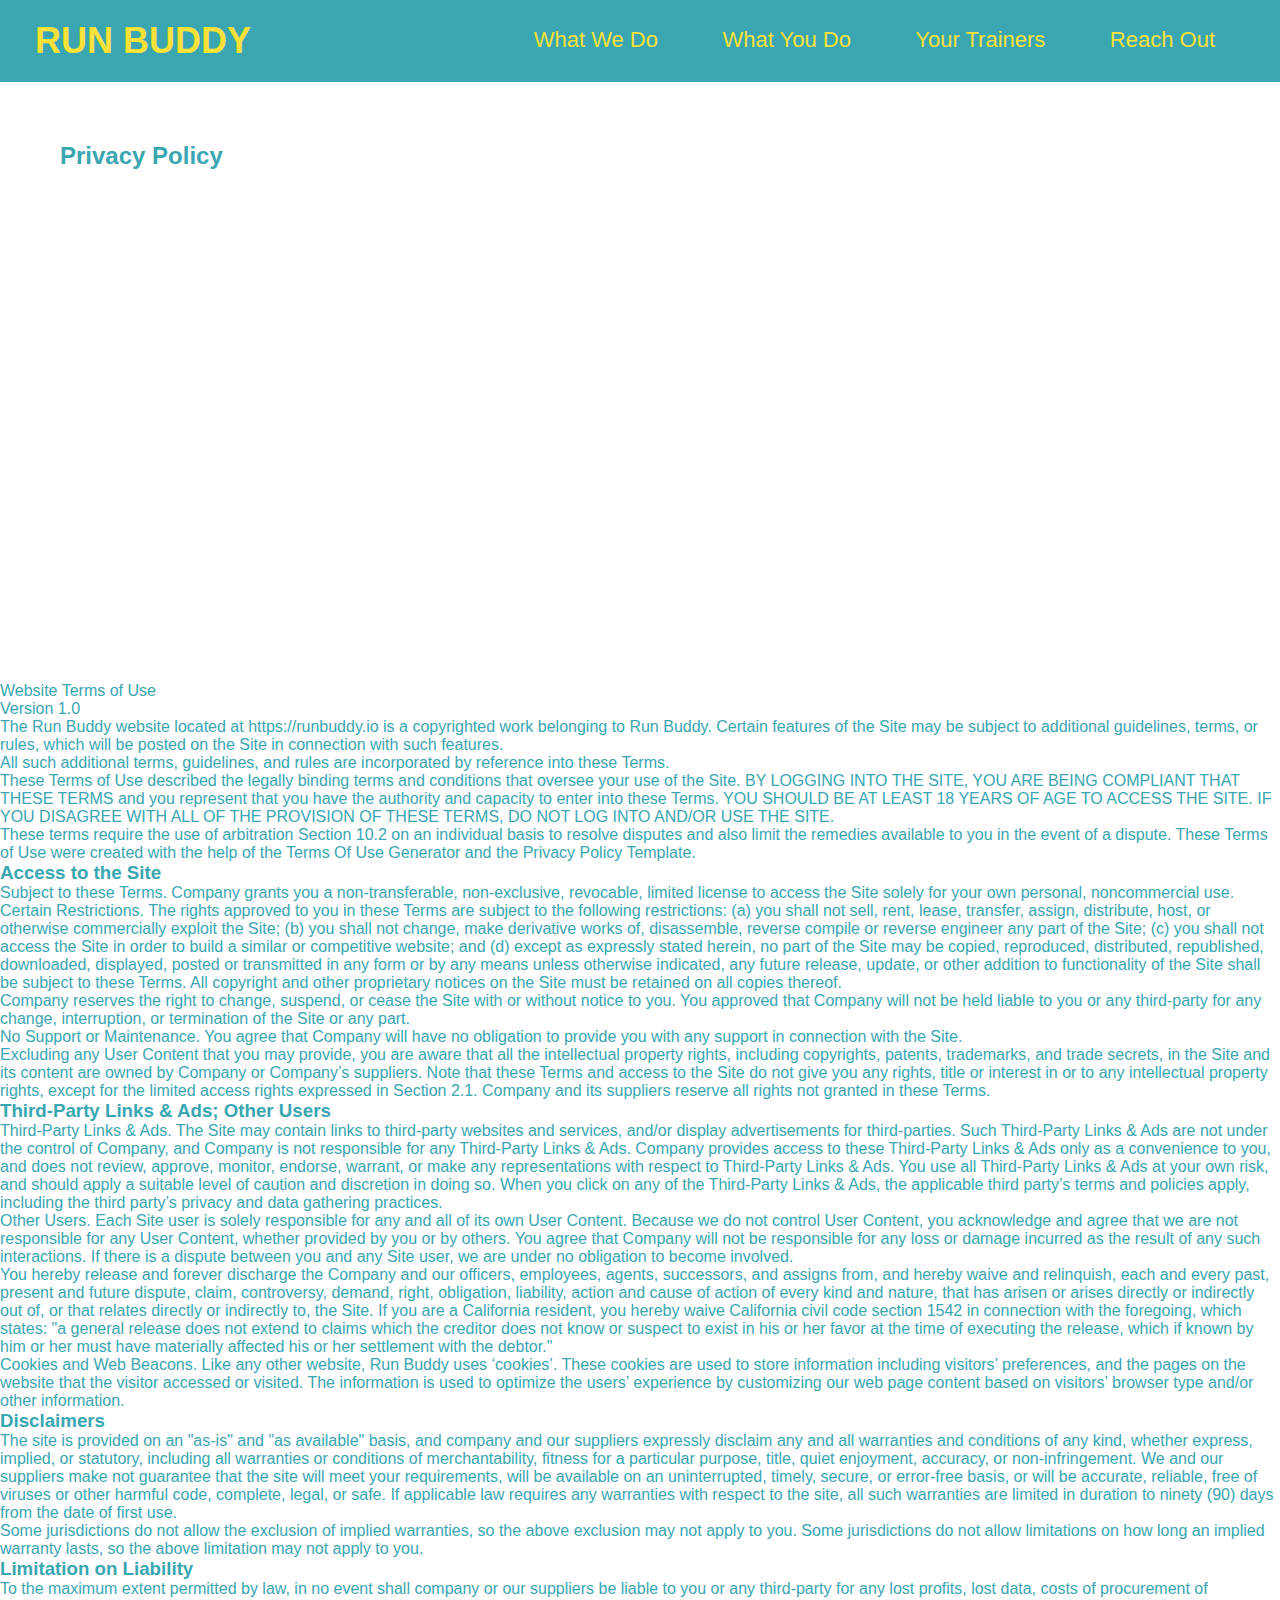
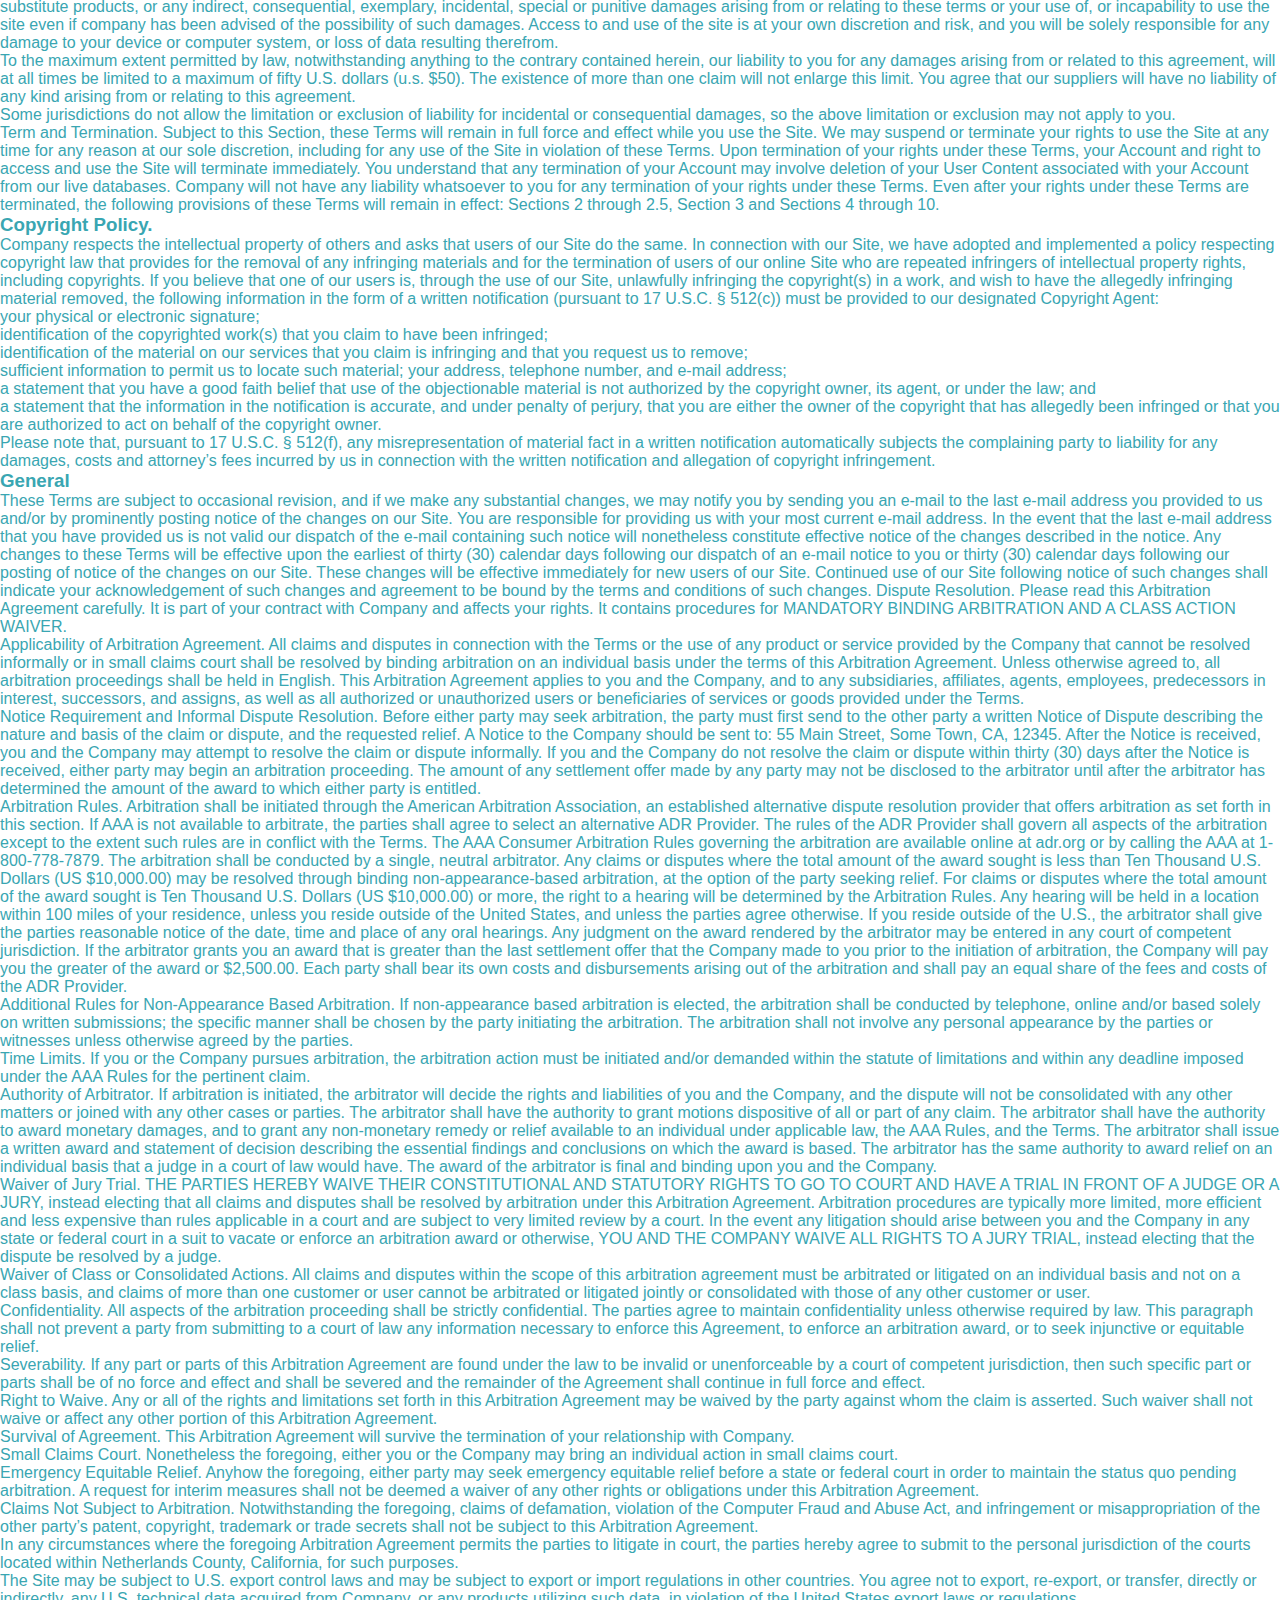
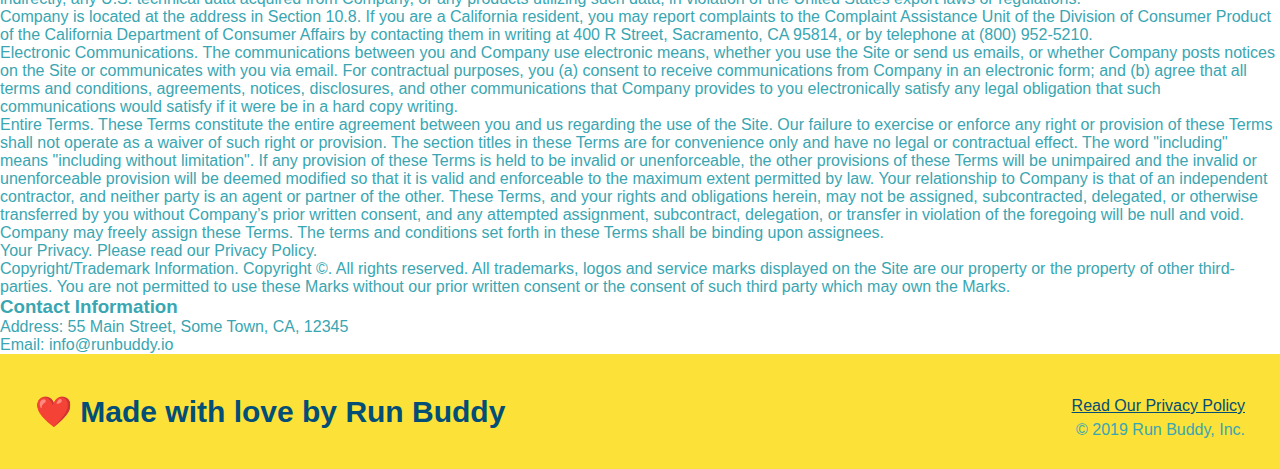
==== privacy-policy.html @ d9d38e4d "<privacy>" ====
<!DOCTYPE html>
<html lang="en">
  <head>
    <meta charset="UTF-8"/>
    <title>Privacy Policy - Run Buddy</title>
    <link rel="stylesheet" href="./assets/css/style.css"/>
    <link rel="stylesheet" href="./assets/css/secondary-styles.css"/>
  </head>
  <body>
    <header>
        <h1>
            <a href="/">RUN BUDDY</a>
        </h1>
        <nav>
            <ul>
                <li>
                    <a href="./index.html#what-we-do">What We Do</a>
                </li>
                <li>
                    <a href="./index.html#what-you-do">What You Do</a>
                </li>
                <li>
                    <a href="./index.html#your-trainers">Your Trainers</a>
                </li>
                <li>
                    <a href="./index.html#reach-out">Reach Out</a>
                </li>
            </ul>
        </nav>
    </header>
  
<section class="hero">
    <h2 class="page-title">
      Privacy Policy
    </h2>
</section>

    <article class="secondary-content">

    <p>
        Website Terms of Use
      </p>

      <p>
        Version 1.0
      </p>

      <p>
        The Run Buddy website located at https://runbuddy.io is a copyrighted work belonging to Run Buddy. Certain
        features of the Site may be subject to additional guidelines, terms, or rules, which will be posted on the Site
        in connection with such features.
      </p>

      <p>
        All such additional terms, guidelines, and rules are incorporated by reference into these Terms.
      </p>

      <p>
        These Terms of Use described the legally binding terms and conditions that oversee your use of the Site. BY
        LOGGING INTO THE SITE, YOU ARE BEING COMPLIANT THAT THESE TERMS and you represent that you have the authority
        and capacity to enter into these Terms. YOU SHOULD BE AT LEAST 18 YEARS OF AGE TO ACCESS THE SITE. IF YOU
        DISAGREE WITH ALL OF THE PROVISION OF THESE TERMS, DO NOT LOG INTO AND/OR USE THE SITE.
      </p>

      <p>
        These terms require the use of arbitration Section 10.2 on an individual basis to resolve disputes and also
        limit the remedies available to you in the event of a dispute. These Terms of Use were created with the help of
        the Terms Of Use Generator and the Privacy Policy Template.
      </p>

      <h3>
        Access to the Site
      </h3>

      <p>
        Subject to these Terms. Company grants you a non-transferable, non-exclusive, revocable, limited license to
        access the Site solely for your own personal, noncommercial use.
      </p>

      <p>
        Certain Restrictions. The rights approved to you in these Terms are subject to the following restrictions: (a)
        you shall not sell, rent, lease, transfer, assign, distribute, host, or otherwise commercially exploit the Site;
        (b) you shall not change, make derivative works of, disassemble, reverse compile or reverse engineer any part of
        the Site; (c) you shall not access the Site in order to build a similar or competitive website; and (d) except
        as expressly stated herein, no part of the Site may be copied, reproduced, distributed, republished, downloaded,
        displayed, posted or transmitted in any form or by any means unless otherwise indicated, any future release,
        update, or other addition to functionality of the Site shall be subject to these Terms. All copyright and other
        proprietary notices on the Site must be retained on all copies thereof.
      </p>

      <p>
        Company reserves the right to change, suspend, or cease the Site with or without notice to you. You approved
        that Company will not be held liable to you or any third-party for any change, interruption, or termination of
        the Site or any part.
      </p>

      <p>
        No Support or Maintenance. You agree that Company will have no obligation to provide you with any support in
        connection with the Site.
      </p>

      <p>
        Excluding any User Content that you may provide, you are aware that all the intellectual property rights,
        including copyrights, patents, trademarks, and trade secrets, in the Site and its content are owned by Company
        or Company’s suppliers. Note that these Terms and access to the Site do not give you any rights, title or
        interest in or to any intellectual property rights, except for the limited access rights expressed in Section
        2.1. Company and its suppliers reserve all rights not granted in these Terms.
      </p>

      <h3>
        Third-Party Links & Ads; Other Users
      </h3>

      <p>
        Third-Party Links & Ads. The Site may contain links to third-party websites and services, and/or display
        advertisements for third-parties. Such Third-Party Links & Ads are not under the control of Company, and Company
        is not responsible for any Third-Party Links & Ads. Company provides access to these Third-Party Links & Ads
        only as a convenience to you, and does not review, approve, monitor, endorse, warrant, or make any
        representations with respect to Third-Party Links & Ads. You use all Third-Party Links & Ads at your own risk,
        and should apply a suitable level of caution and discretion in doing so. When you click on any of the
        Third-Party Links & Ads, the applicable third party’s terms and policies apply, including the third party’s
        privacy and data gathering practices.
      </p>

      <p>
        Other Users. Each Site user is solely responsible for any and all of its own User Content. Because we do not
        control User Content, you acknowledge and agree that we are not responsible for any User Content, whether
        provided by you or by others. You agree that Company will not be responsible for any loss or damage incurred as
        the result of any such interactions. If there is a dispute between you and any Site user, we are under no
        obligation to become involved.
      </p>

      <p>
        You hereby release and forever discharge the Company and our officers, employees, agents, successors, and
        assigns from, and hereby waive and relinquish, each and every past, present and future dispute, claim,
        controversy, demand, right, obligation, liability, action and cause of action of every kind and nature, that has
        arisen or arises directly or indirectly out of, or that relates directly or indirectly to, the Site. If you are
        a California resident, you hereby waive California civil code section 1542 in connection with the foregoing,
        which states: "a general release does not extend to claims which the creditor does not know or suspect to exist
        in his or her favor at the time of executing the release, which if known by him or her must have materially
        affected his or her settlement with the debtor."
      </p>

      <p>
        Cookies and Web Beacons. Like any other website, Run Buddy uses ‘cookies’. These cookies are used to store
        information including visitors’ preferences, and the pages on the website that the visitor accessed or visited.
        The information is used to optimize the users’ experience by customizing our web page content based on visitors’
        browser type and/or other information.
      </p>

      <h3>
        Disclaimers
      </h3>

      <p>
        The site is provided on an "as-is" and "as available" basis, and company and our suppliers expressly disclaim
        any and all warranties and conditions of any kind, whether express, implied, or statutory, including all
        warranties or conditions of merchantability, fitness for a particular purpose, title, quiet enjoyment, accuracy,
        or non-infringement. We and our suppliers make not guarantee that the site will meet your requirements, will be
        available on an uninterrupted, timely, secure, or error-free basis, or will be accurate, reliable, free of
        viruses or other harmful code, complete, legal, or safe. If applicable law requires any warranties with respect
        to the site, all such warranties are limited in duration to ninety (90) days from the date of first use.
      </p>

      <p>
        Some jurisdictions do not allow the exclusion of implied warranties, so the above exclusion may not apply to
        you. Some jurisdictions do not allow limitations on how long an implied warranty lasts, so the above limitation
        may not apply to you.
      </p>

      <h3>
        Limitation on Liability
      </h3>

      <p>
        To the maximum extent permitted by law, in no event shall company or our suppliers be liable to you or any
        third-party for any lost profits, lost data, costs of procurement of substitute products, or any indirect,
        consequential, exemplary, incidental, special or punitive damages arising from or relating to these terms or
        your use of, or incapability to use the site even if company has been advised of the possibility of such
        damages. Access to and use of the site is at your own discretion and risk, and you will be solely responsible
        for any damage to your device or computer system, or loss of data resulting therefrom.
      </p>

      <p>
        To the maximum extent permitted by law, notwithstanding anything to the contrary contained herein, our liability
        to you for any damages arising from or related to this agreement, will at all times be limited to a maximum of
        fifty U.S. dollars (u.s. $50). The existence of more than one claim will not enlarge this limit. You agree that
        our suppliers will have no liability of any kind arising from or relating to this agreement.
      </p>

      <p>
        Some jurisdictions do not allow the limitation or exclusion of liability for incidental or consequential
        damages, so the above limitation or exclusion may not apply to you.
      </p>

      <p>
        Term and Termination. Subject to this Section, these Terms will remain in full force and effect while you use
        the Site. We may suspend or terminate your rights to use the Site at any time for any reason at our sole
        discretion, including for any use of the Site in violation of these Terms. Upon termination of your rights under
        these Terms, your Account and right to access and use the Site will terminate immediately. You understand that
        any termination of your Account may involve deletion of your User Content associated with your Account from our
        live databases. Company will not have any liability whatsoever to you for any termination of your rights under
        these Terms. Even after your rights under these Terms are terminated, the following provisions of these Terms
        will remain in effect: Sections 2 through 2.5, Section 3 and Sections 4 through 10.
      </p>

      <h3>
        Copyright Policy.
      </h3>

      <p>
        Company respects the intellectual property of others and asks that users of our Site do the same. In connection
        with our Site, we have adopted and implemented a policy respecting copyright law that provides for the removal
        of any infringing materials and for the termination of users of our online Site who are repeated infringers of
        intellectual property rights, including copyrights. If you believe that one of our users is, through the use of
        our Site, unlawfully infringing the copyright(s) in a work, and wish to have the allegedly infringing material
        removed, the following information in the form of a written notification (pursuant to 17 U.S.C. § 512(c)) must
        be provided to our designated Copyright Agent:
      </p>

      <ul>
        <li>
          your physical or electronic signature;
        </li>
        <li>
          identification of the copyrighted work(s) that you claim to have been infringed;
        </li>
        <li>
          identification of the material on our services that you claim is infringing and that you request us to remove;
        </li>
        <li>
          sufficient information to permit us to locate such material; your address, telephone number, and e-mail
          address;
        </li>
        <li>
          a statement that you have a good faith belief that use of the objectionable material is not authorized by the
          copyright owner, its agent, or under the law; and
        </li>
        <li>
          a statement that the information in the notification is accurate, and under penalty of perjury, that you are
          either the owner of the copyright that has allegedly been infringed or that you are authorized to act on
          behalf of the copyright owner.
        </li>
      </ul>

      <p>
        Please note that, pursuant to 17 U.S.C. § 512(f), any misrepresentation of material fact in a written
        notification automatically subjects the complaining party to liability for any damages, costs and attorney’s
        fees incurred by us in connection with the written notification and allegation of copyright infringement.
      </p>

      <h3>
        General
      </h3>

      <p>
        These Terms are subject to occasional revision, and if we make any substantial changes, we may notify you by
        sending you an e-mail to the last e-mail address you provided to us and/or by prominently posting notice of the
        changes on our Site. You are responsible for providing us with your most current e-mail address. In the event
        that the last e-mail address that you have provided us is not valid our dispatch of the e-mail containing such
        notice will nonetheless constitute effective notice of the changes described in the notice. Any changes to these
        Terms will be effective upon the earliest of thirty (30) calendar days following our dispatch of an e-mail
        notice to you or thirty (30) calendar days following our posting of notice of the changes on our Site. These
        changes will be effective immediately for new users of our Site. Continued use of our Site following notice of
        such changes shall indicate your acknowledgement of such changes and agreement to be bound by the terms and
        conditions of such changes. Dispute Resolution. Please read this Arbitration Agreement carefully. It is part of
        your contract with Company and affects your rights. It contains procedures for MANDATORY BINDING ARBITRATION AND
        A CLASS ACTION WAIVER.
      </p>

      <p>
        Applicability of Arbitration Agreement. All claims and disputes in connection with the Terms or the use of any
        product or service provided by the Company that cannot be resolved informally or in small claims court shall be
        resolved by binding arbitration on an individual basis under the terms of this Arbitration Agreement. Unless
        otherwise agreed to, all arbitration proceedings shall be held in English. This Arbitration Agreement applies to
        you and the Company, and to any subsidiaries, affiliates, agents, employees, predecessors in interest,
        successors, and assigns, as well as all authorized or unauthorized users or beneficiaries of services or goods
        provided under the Terms.
      </p>

      <p>
        Notice Requirement and Informal Dispute Resolution. Before either party may seek arbitration, the party must
        first send to the other party a written Notice of Dispute describing the nature and basis of the claim or
        dispute, and the requested relief. A Notice to the Company should be sent to: 55 Main Street, Some Town, CA,
        12345. After the Notice is received, you and the Company may attempt to resolve the claim or dispute informally.
        If you and the Company do not resolve the claim or dispute within thirty (30) days after the Notice is received,
        either party may begin an arbitration proceeding. The amount of any settlement offer made by any party may not
        be disclosed to the arbitrator until after the arbitrator has determined the amount of the award to which either
        party is entitled.
      </p>

      <p>
        Arbitration Rules. Arbitration shall be initiated through the American Arbitration Association, an established
        alternative dispute resolution provider that offers arbitration as set forth in this section. If AAA is not
        available to arbitrate, the parties shall agree to select an alternative ADR Provider. The rules of the ADR
        Provider shall govern all aspects of the arbitration except to the extent such rules are in conflict with the
        Terms. The AAA Consumer Arbitration Rules governing the arbitration are available online at adr.org or by
        calling the AAA at 1-800-778-7879. The arbitration shall be conducted by a single, neutral arbitrator. Any
        claims or disputes where the total amount of the award sought is less than Ten Thousand U.S. Dollars (US
        $10,000.00) may be resolved through binding non-appearance-based arbitration, at the option of the party seeking
        relief. For claims or disputes where the total amount of the award sought is Ten Thousand U.S. Dollars (US
        $10,000.00) or more, the right to a hearing will be determined by the Arbitration Rules. Any hearing will be
        held in a location within 100 miles of your residence, unless you reside outside of the United States, and
        unless the parties agree otherwise. If you reside outside of the U.S., the arbitrator shall give the parties
        reasonable notice of the date, time and place of any oral hearings. Any judgment on the award rendered by the
        arbitrator may be entered in any court of competent jurisdiction. If the arbitrator grants you an award that is
        greater than the last settlement offer that the Company made to you prior to the initiation of arbitration, the
        Company will pay you the greater of the award or $2,500.00. Each party shall bear its own costs and
        disbursements arising out of the arbitration and shall pay an equal share of the fees and costs of the ADR
        Provider.
      </p>

      <p>
        Additional Rules for Non-Appearance Based Arbitration. If non-appearance based arbitration is elected, the
        arbitration shall be conducted by telephone, online and/or based solely on written submissions; the specific
        manner shall be chosen by the party initiating the arbitration. The arbitration shall not involve any personal
        appearance by the parties or witnesses unless otherwise agreed by the parties.
      </p>

      <p>
        Time Limits. If you or the Company pursues arbitration, the arbitration action must be initiated and/or demanded
        within the statute of limitations and within any deadline imposed under the AAA Rules for the pertinent claim.
      </p>

      <p>
        Authority of Arbitrator. If arbitration is initiated, the arbitrator will decide the rights and liabilities of
        you and the Company, and the dispute will not be consolidated with any other matters or joined with any other
        cases or parties. The arbitrator shall have the authority to grant motions dispositive of all or part of any
        claim. The arbitrator shall have the authority to award monetary damages, and to grant any non-monetary remedy
        or relief available to an individual under applicable law, the AAA Rules, and the Terms. The arbitrator shall
        issue a written award and statement of decision describing the essential findings and conclusions on which the
        award is based. The arbitrator has the same authority to award relief on an individual basis that a judge in a
        court of law would have. The award of the arbitrator is final and binding upon you and the Company.
      </p>

      <p>
        Waiver of Jury Trial. THE PARTIES HEREBY WAIVE THEIR CONSTITUTIONAL AND STATUTORY RIGHTS TO GO TO COURT AND HAVE
        A TRIAL IN FRONT OF A JUDGE OR A JURY, instead electing that all claims and disputes shall be resolved by
        arbitration under this Arbitration Agreement. Arbitration procedures are typically more limited, more efficient
        and less expensive than rules applicable in a court and are subject to very limited review by a court. In the
        event any litigation should arise between you and the Company in any state or federal court in a suit to vacate
        or enforce an arbitration award or otherwise, YOU AND THE COMPANY WAIVE ALL RIGHTS TO A JURY TRIAL, instead
        electing that the dispute be resolved by a judge.
      </p>

      <p>
        Waiver of Class or Consolidated Actions. All claims and disputes within the scope of this arbitration agreement
        must be arbitrated or litigated on an individual basis and not on a class basis, and claims of more than one
        customer or user cannot be arbitrated or litigated jointly or consolidated with those of any other customer or
        user.
      </p>

      <p>
        Confidentiality. All aspects of the arbitration proceeding shall be strictly confidential. The parties agree to
        maintain confidentiality unless otherwise required by law. This paragraph shall not prevent a party from
        submitting to a court of law any information necessary to enforce this Agreement, to enforce an arbitration
        award, or to seek injunctive or equitable relief.
      </p>

      <p>
        Severability. If any part or parts of this Arbitration Agreement are found under the law to be invalid or
        unenforceable by a court of competent jurisdiction, then such specific part or parts shall be of no force and
        effect and shall be severed and the remainder of the Agreement shall continue in full force and effect.
      </p>

      <p>
        Right to Waive. Any or all of the rights and limitations set forth in this Arbitration Agreement may be waived
        by the party against whom the claim is asserted. Such waiver shall not waive or affect any other portion of this
        Arbitration Agreement.
      </p>

      <p>
        Survival of Agreement. This Arbitration Agreement will survive the termination of your relationship with
        Company.
      </p>

      <p>
        Small Claims Court. Nonetheless the foregoing, either you or the Company may bring an individual action in small
        claims court.
      </p>

      <p>
        Emergency Equitable Relief. Anyhow the foregoing, either party may seek emergency equitable relief before a
        state or federal court in order to maintain the status quo pending arbitration. A request for interim measures
        shall not be deemed a waiver of any other rights or obligations under this Arbitration Agreement.
      </p>

      <p>
        Claims Not Subject to Arbitration. Notwithstanding the foregoing, claims of defamation, violation of the
        Computer Fraud and Abuse Act, and infringement or misappropriation of the other party’s patent, copyright,
        trademark or trade secrets shall not be subject to this Arbitration Agreement.
      </p>

      <p>
        In any circumstances where the foregoing Arbitration Agreement permits the parties to litigate in court, the
        parties hereby agree to submit to the personal jurisdiction of the courts located within Netherlands County,
        California, for such purposes.
      </p>

      <p>
        The Site may be subject to U.S. export control laws and may be subject to export or import regulations in other
        countries. You agree not to export, re-export, or transfer, directly or indirectly, any U.S. technical data
        acquired from Company, or any products utilizing such data, in violation of the United States export laws or
        regulations.
      </p>

      <p>
        Company is located at the address in Section 10.8. If you are a California resident, you may report complaints
        to the Complaint Assistance Unit of the Division of Consumer Product of the California Department of Consumer
        Affairs by contacting them in writing at 400 R Street, Sacramento, CA 95814, or by telephone at (800) 952-5210.
      </p>

      <p>
        Electronic Communications. The communications between you and Company use electronic means, whether you use the
        Site or send us emails, or whether Company posts notices on the Site or communicates with you via email. For
        contractual purposes, you (a) consent to receive communications from Company in an electronic form; and (b)
        agree that all terms and conditions, agreements, notices, disclosures, and other communications that Company
        provides to you electronically satisfy any legal obligation that such communications would satisfy if it were be
        in a hard copy writing.
      </p>

      <p>
        Entire Terms. These Terms constitute the entire agreement between you and us regarding the use of the Site. Our
        failure to exercise or enforce any right or provision of these Terms shall not operate as a waiver of such right
        or provision. The section titles in these Terms are for convenience only and have no legal or contractual
        effect. The word "including" means "including without limitation". If any provision of these Terms is held to be
        invalid or unenforceable, the other provisions of these Terms will be unimpaired and the invalid or
        unenforceable provision will be deemed modified so that it is valid and enforceable to the maximum extent
        permitted by law. Your relationship to Company is that of an independent contractor, and neither party is an
        agent or partner of the other. These Terms, and your rights and obligations herein, may not be assigned,
        subcontracted, delegated, or otherwise transferred by you without Company’s prior written consent, and any
        attempted assignment, subcontract, delegation, or transfer in violation of the foregoing will be null and void.
        Company may freely assign these Terms. The terms and conditions set forth in these Terms shall be binding upon
        assignees.
      </p>

      <p>
        Your Privacy. Please read our Privacy Policy.
      </p>

      <p>
        Copyright/Trademark Information. Copyright ©. All rights reserved. All trademarks, logos and service marks
        displayed on the Site are our property or the property of other third-parties. You are not permitted to use
        these Marks without our prior written consent or the consent of such third party which may own the Marks.
      </p>

      <h3>
        Contact Information
      </h3>

      <p>
        Address: 55 Main Street, Some Town, CA, 12345
      </p>

      <p>
        Email: info@runbuddy.io
      </p>
    </article>

    <footer>
    <h2>❤️ Made with love by Run Buddy</h2>
    <div>
        <a href="#">Read Our Privacy Policy</a><br/>
        &copy; 2019 Run Buddy, Inc.
    </div>
    </footer>       
</body>
</html>
---- assets/css/style.css ----
* {
    margin: 0;
    padding: 0;
    box-sizing: border-box;
}

body {
    color: #39a6b2;
    font-family: Helvetica, Arial, sans-serif;
}

header {
    padding: 20px 35px;
    background-color: #39a6b2;
}

header h1 {
    font-weight: bold;
    font-size: 36px;
    color: #fce138;
    margin: 0;
    display: inline;
}

header a {
    text-decoration: none;
    color: #fce138;
}

header nav {
    float: right;
    margin: 7px 0;
}

header nav ul li {
    display: inline;
}

header nav ul li a {
    margin: 0 30px;
    font-weight: lighter;
    font-size: 22px;
}

footer {
    background: #fce138;
    width: 100%;
    padding: 40px 35px;
}

footer h2 {
    display: inline;
    color: #024e76;
    font-size: 30px;
    margin: 0;
}

footer div {
    float: right;
    line-height: 1.5;
    text-align: right;
}

footer a {
    color: #024e76;
}

section {
    padding: 60px;
}

.hero {
    background-image: url("../images/hero-bg.jpg");
    height: 600px;
    background-size: cover;
    background-position: center;
    position: relative;
}

.hero-form {
    border: 3px solid #024e76;
    background-color: #fce138;
    padding: 20px;
    width: 500px;
    color: #024e76;
    position: absolute;
    bottom: 120px;
    right: 140px;
}

.hero-form h3 { 
    font-size: 24px;
    margin: 0;
}

.hero-form p {
    margin: 5px 0 15px 0;
}

.form-input {
    border: 1px solid #024e76;
    display: block;
    padding: 7px 15px;
    font-size: 16px;
    color: #024e76;
    width: 100%;
    margin-bottom: 15px;
}

.hero-form label {
    margin: 0 5px;
}

.hero-form button{
    color: #fce138;
    background-color: #024e76;
    border: none;
    padding: 10px 20px;
    font-size: 16px;
}

.intro {
    text-align: center;
}

.intro p {
    line-height: 1.7;
    color: #39a6b2;
    width: 80%;
    font-size: 20px;
    margin: 0 auto;
}

.steps {
    text-align: center;
    background: #fce138;
}

.steps div {
    margin-bottom: 80px;
}

.steps img {
    width: 15%;
    margin: 10px 0;
}

.steps h3 {
    color: #024e76;
    font-size: 46px;
    margin-top: 10px;
}

.steps p {
    color: #39a6b2;
    font-size: 23px;
}

.steps span {
    font-size: 38px;
}

.section-title {
    font-size: 55px;
    color: #024e76;
    margin-bottom: 35px;
    padding: 0 100px 20px 100px;
    display: inline-block;
    border-bottom: 3px solid;
}

.primary-border {
    border-color: #fce138;
}

.secondary-border {
    border-color: #39a6b2;
}

.trainers {
    text-align: center;
}

.trainer {
    width: 900px;
    margin: 0 auto 30px auto;
    background: #024e76;
    color: #fce138;
    overflow: auto;
}

.trainer img {
    width: 35%;
    float: left;
}

.trainer-bio {
    padding:  35px;
    float: left;
    width: 65%;
}

.text-left {
    text-align: left;
}

.text-right {
    text-align: right;
}

.trainer-bio h3 {
    font-size: 32px;
    margin-bottom: 8px;
}

.trainer-bio h4 {
    font-weight: lighter;
    font-size: 26px;
    margin-bottom: 25px;
}

.trainer-bio p {
    font-size: 17px;
    line-height: 1.3;
}

.section-title {
    font-size: 55px;
    display: inline-block;
    padding: 0 100px 20px 100px;
    border-bottom: 3px solid;
    margin-bottom: 35 px;
    color: #024e76;
}

.contact {
    text-align: center;
    background: #024e76;
}

.contact h2 {
    color: #fce138;
}

.contact-info iframe {
    width: 400px;
    height: 400px;
}

.contact-info div {
    width: 410px;
    display: inline-block;
    vertical-align: top;
    text-align: left;
    margin: 30px 0 0 60px;
    color: white;
}

.contact-info h3 {
    color: #fce138;
    font-size: 32px;
}

.contact-info p, 
.contact-info address {
    margin: 20px 0;
    line-height: 1.5;
    font-size: 20px;
    font-style: normal;
}

.contact-info a {
    color: #fce138;
}
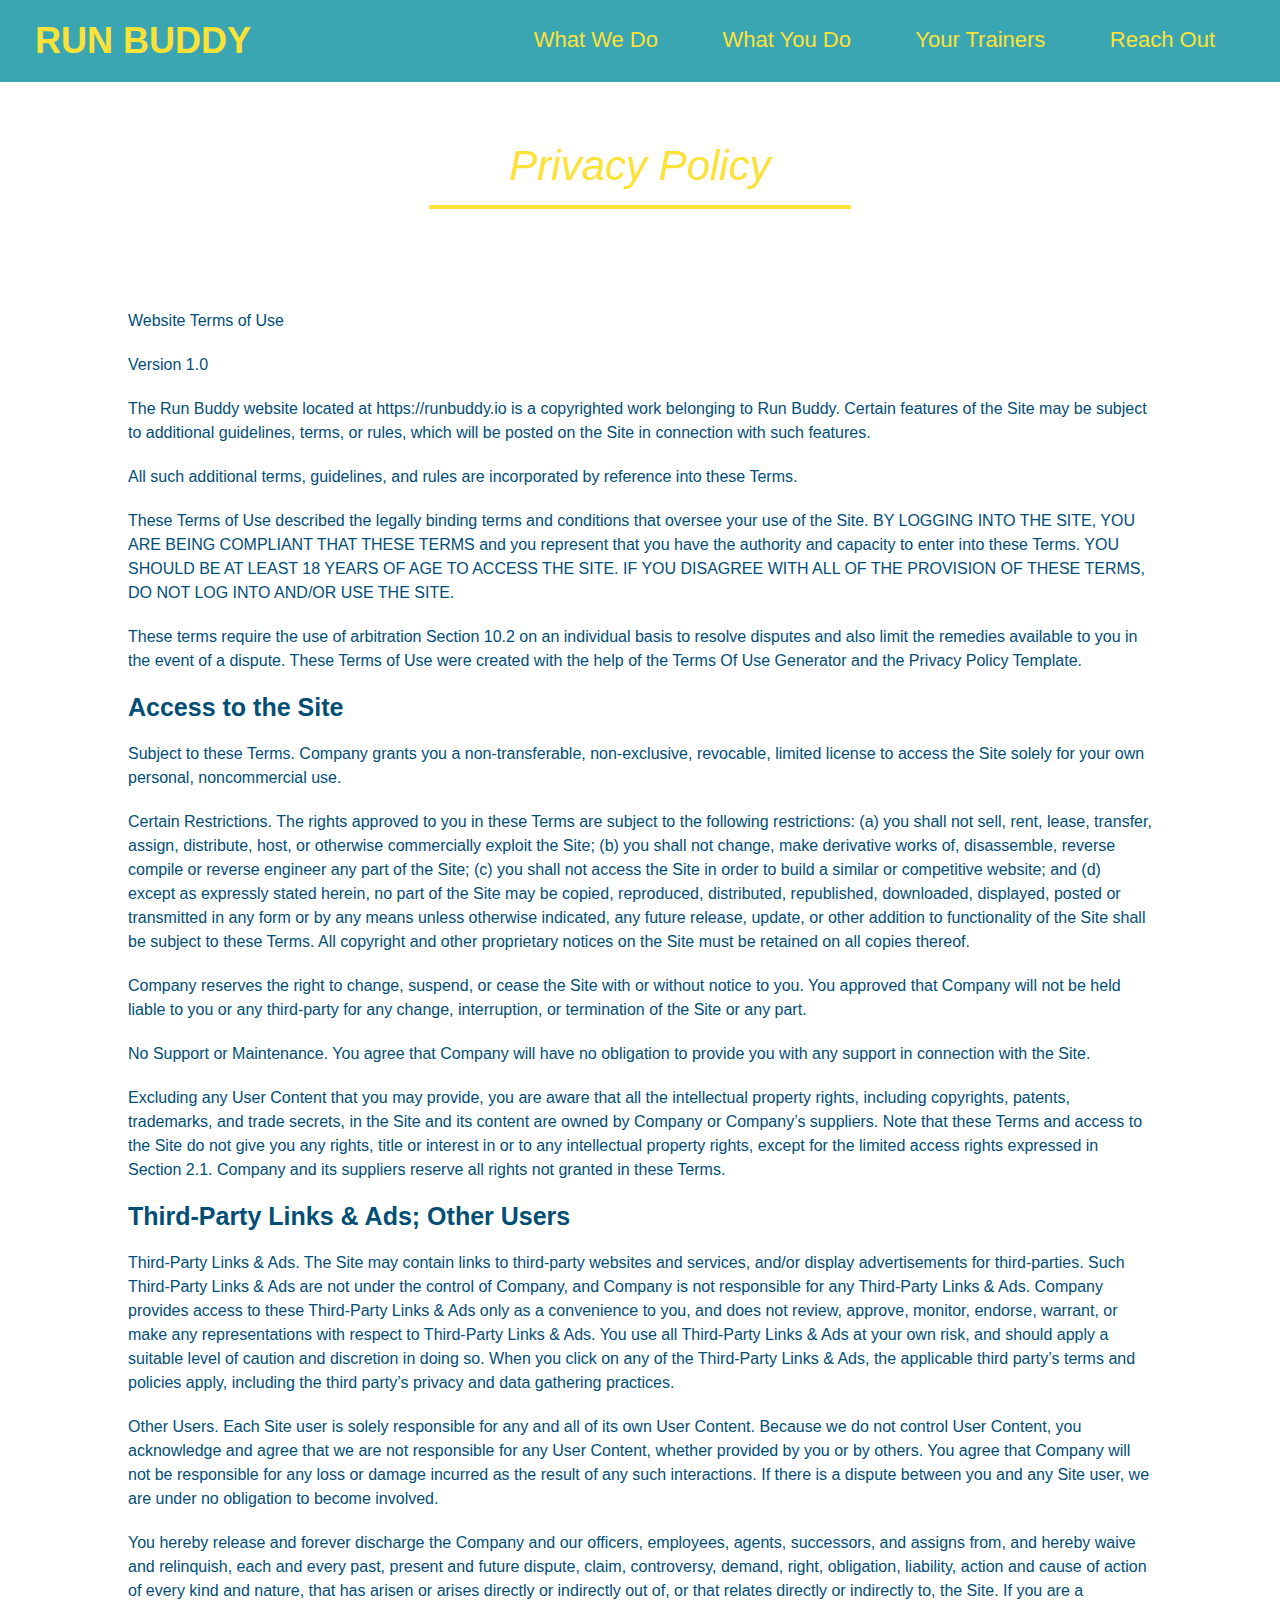
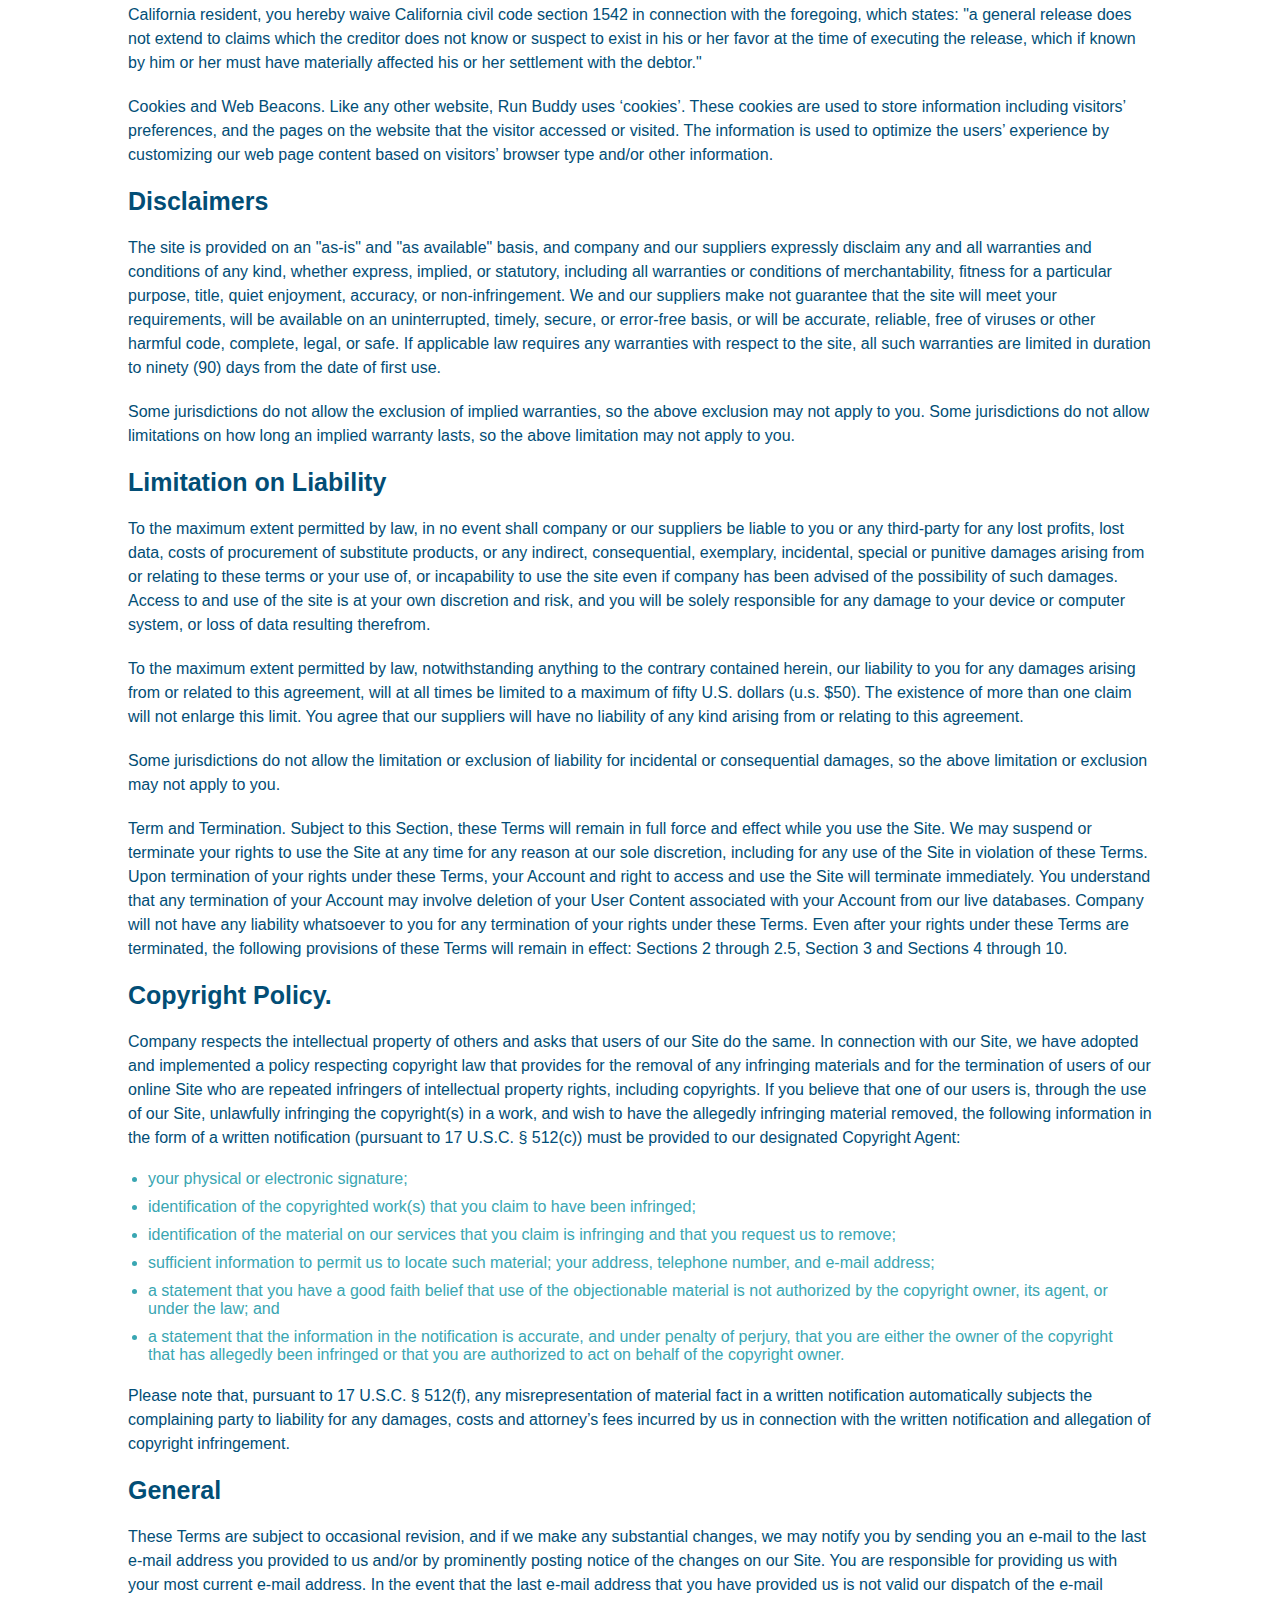
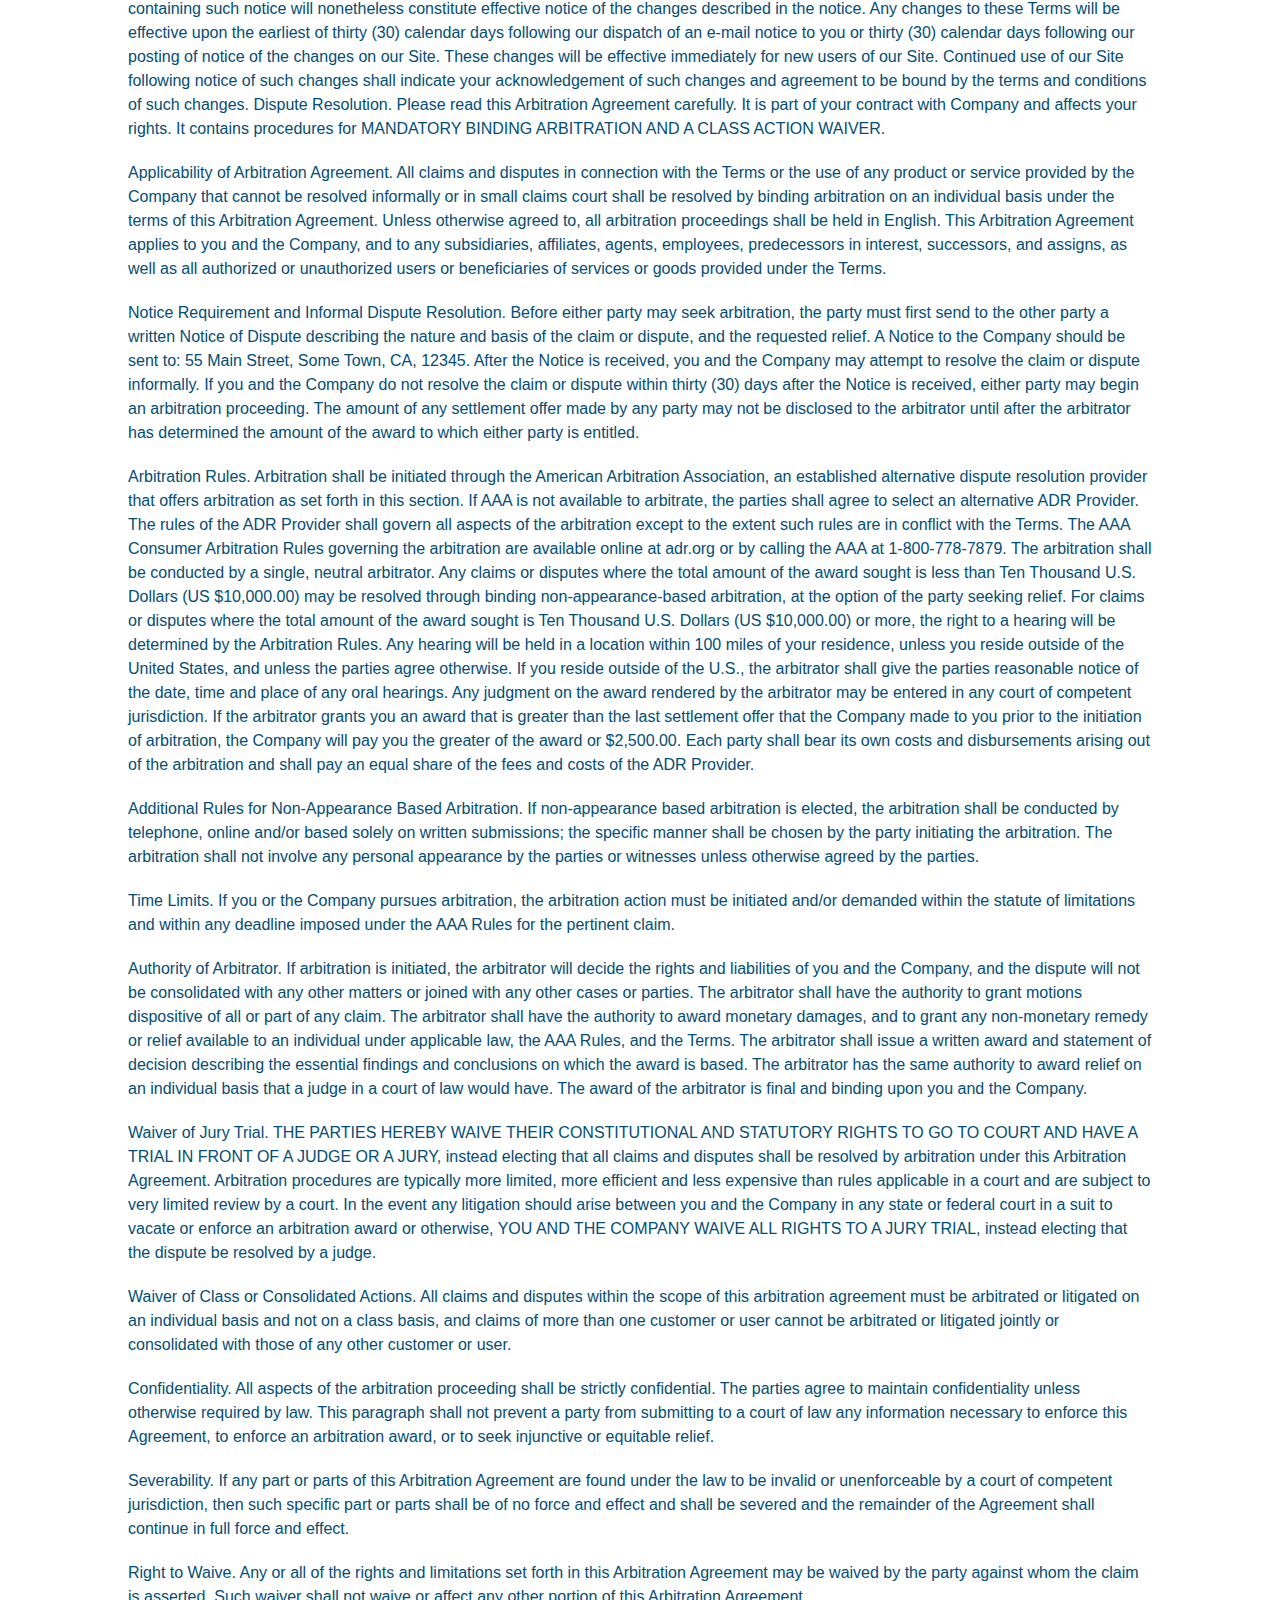
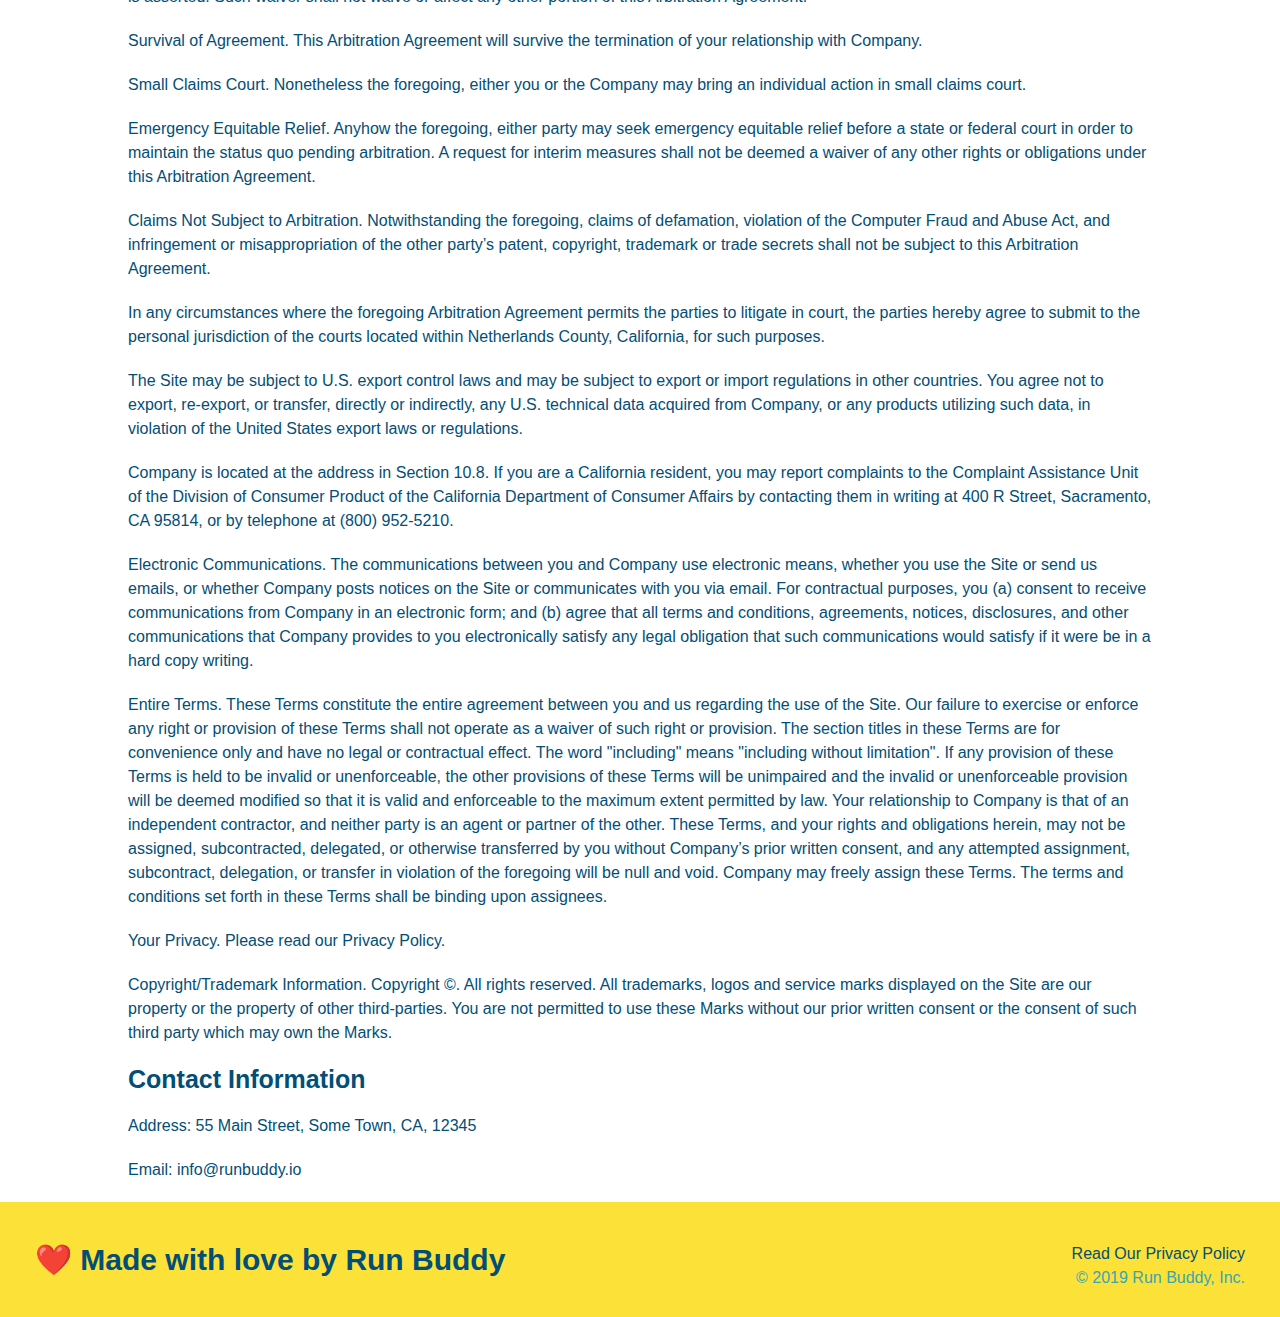
==== commit 0e4dac75: "<privacy>" ====
--- a/privacy-policy.html
+++ b/privacy-policy.html
@@ -2,14 +2,15 @@
 <html lang="en">
   <head>
     <meta charset="UTF-8"/>
-    <title>Privacy Policy - Run Buddy</title>
+    <title class >Privacy Policy - Run Buddy</title>  
     <link rel="stylesheet" href="./assets/css/style.css"/>
     <link rel="stylesheet" href="./assets/css/secondary-styles.css"/>
   </head>
+
   <body>
     <header>
         <h1>
-            <a href="/">RUN BUDDY</a>
+            <a href="./index.html">RUN BUDDY</a>
         </h1>
         <nav>
             <ul>
@@ -29,11 +30,11 @@
         </nav>
     </header>
   
-<section class="hero">
-    <h2 class="page-title">
-      Privacy Policy
-    </h2>
-</section>
+    <section class="hero">
+      <h2 class="page-title">
+        Privacy Policy
+      </h2>
+    </section>
 
     <article class="secondary-content">
 
@@ -459,10 +460,10 @@
 
     <footer>
     <h2>❤️ Made with love by Run Buddy</h2>
-    <div>
-        <a href="#">Read Our Privacy Policy</a><br/>
+      <div>
+        <a>Read Our Privacy Policy</a><br/>
         &copy; 2019 Run Buddy, Inc.
-    </div>
-    </footer>       
-</body>
+      </div>
+    </footer>
+  </body>
 </html>--- a/assets/css/style.css
+++ b/assets/css/style.css
@@ -271,4 +271,4 @@
 
 .contact-info a {
     color: #fce138;
-}+}
--- a/assets/css/secondary-styles.css
+++ b/assets/css/secondary-styles.css
@@ -0,0 +1,42 @@
+.hero {
+    background-position: bottom;
+    height: auto;
+    text-align: center;
+    margin-bottom: 40px;
+}
+
+.page-title {
+    color: #fce138;
+    display: inline-block;
+    border-bottom: 4px solid #fce138;
+    padding: 0 80px 15px 80px;
+    font-weight: normal;
+    font-size: 42px;
+    font-style: italic;
+}
+
+.secondary-content {
+    width: 80%;
+    margin: 0 auto;
+    color: #024e76;
+}
+
+.secondary-content h3 {
+    font-size: 25px;
+    margin: 20px 0;
+}
+
+.secondary-content p {
+    font-size: 16px;
+    line-height: 1.5;
+    margin: 20px 0;
+}
+  
+.secondary-content ul {
+    margin: 15px 20px;
+}
+  
+.secondary-content li {
+    color: #39a6b2;
+    margin: 10px 0;
+}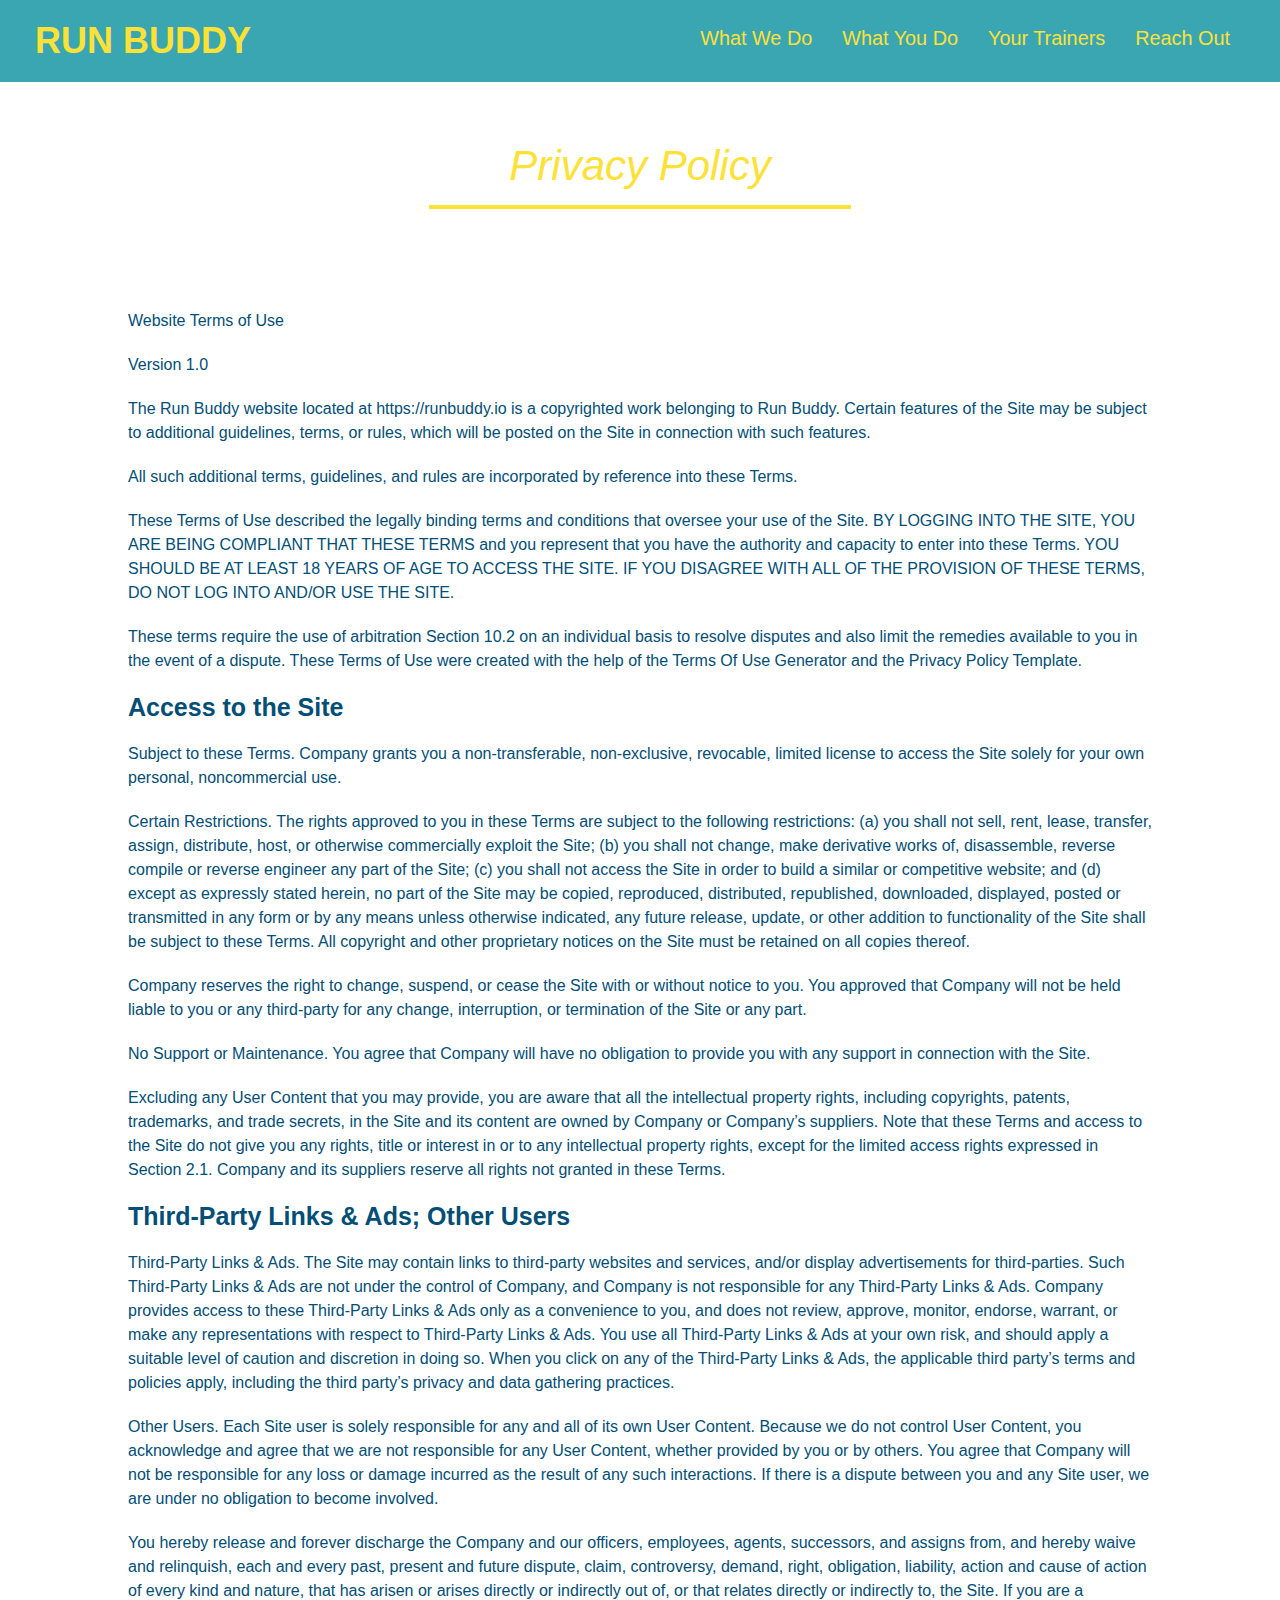
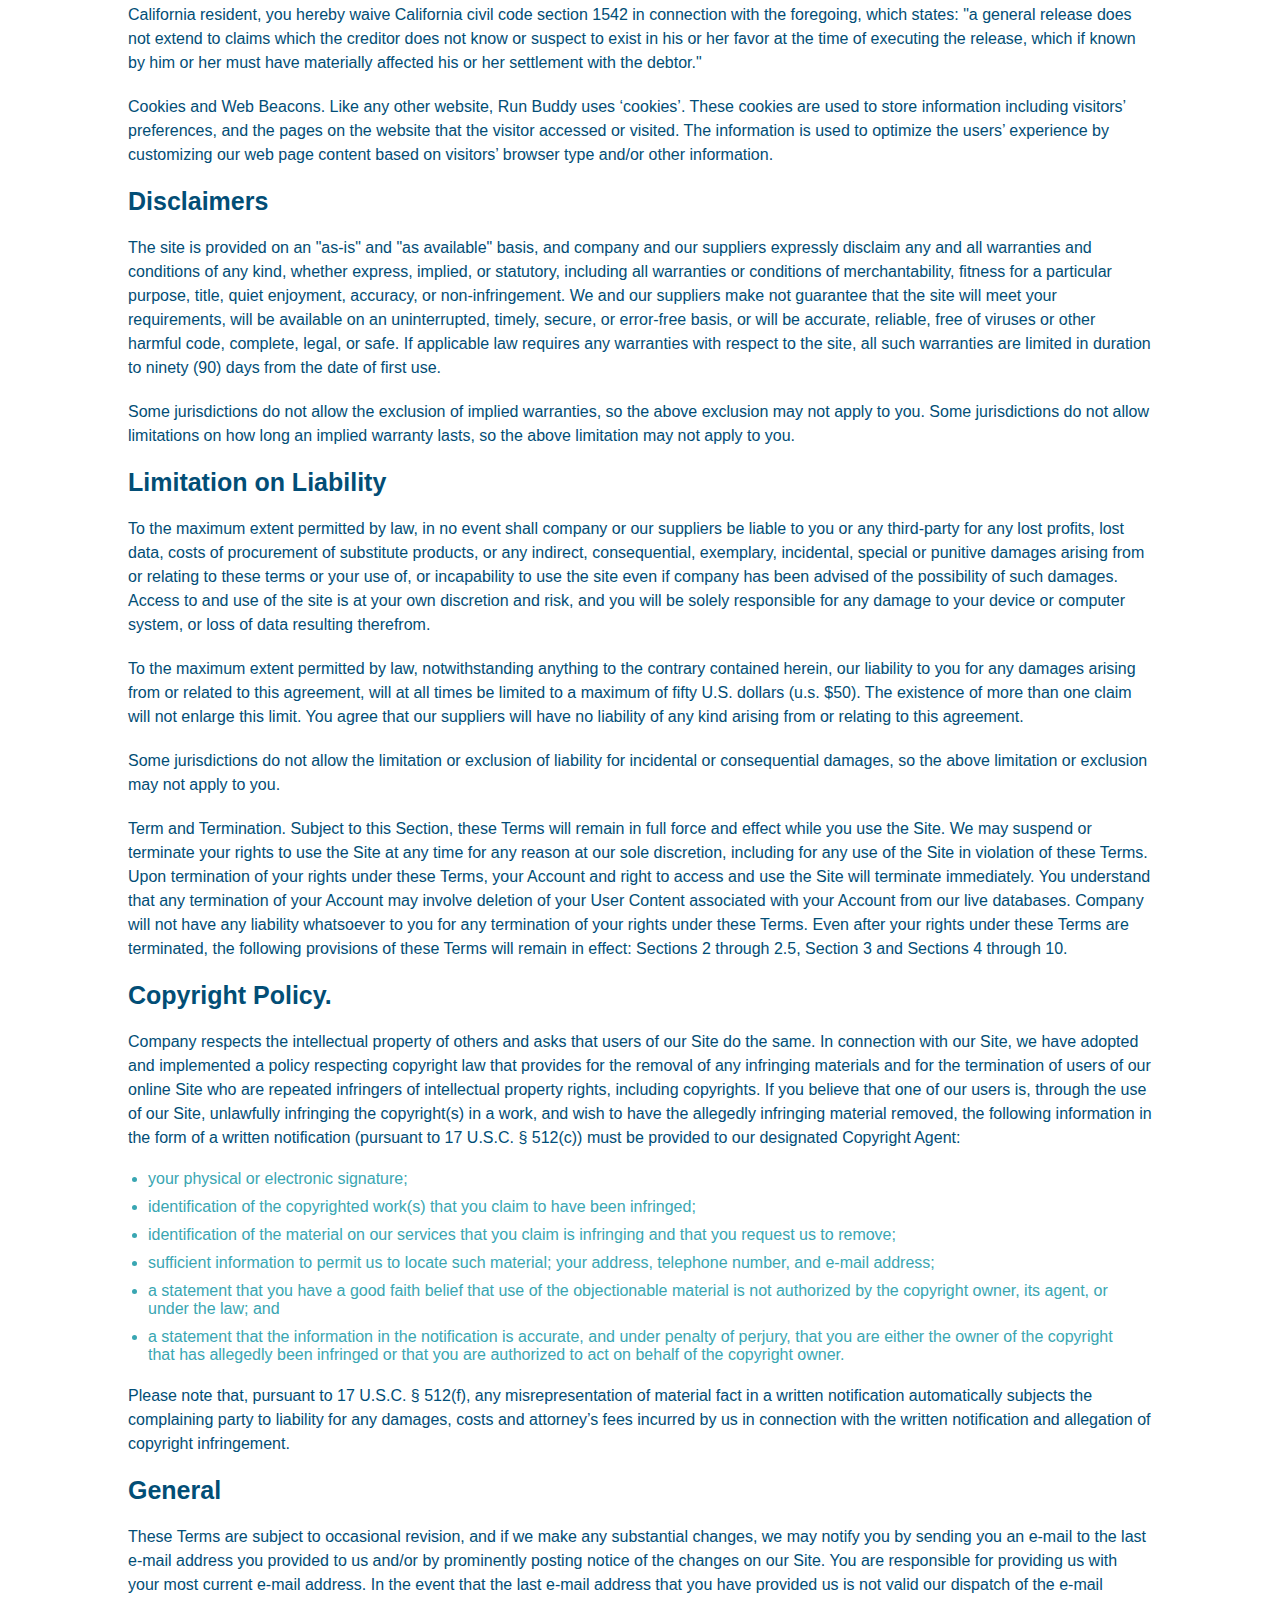
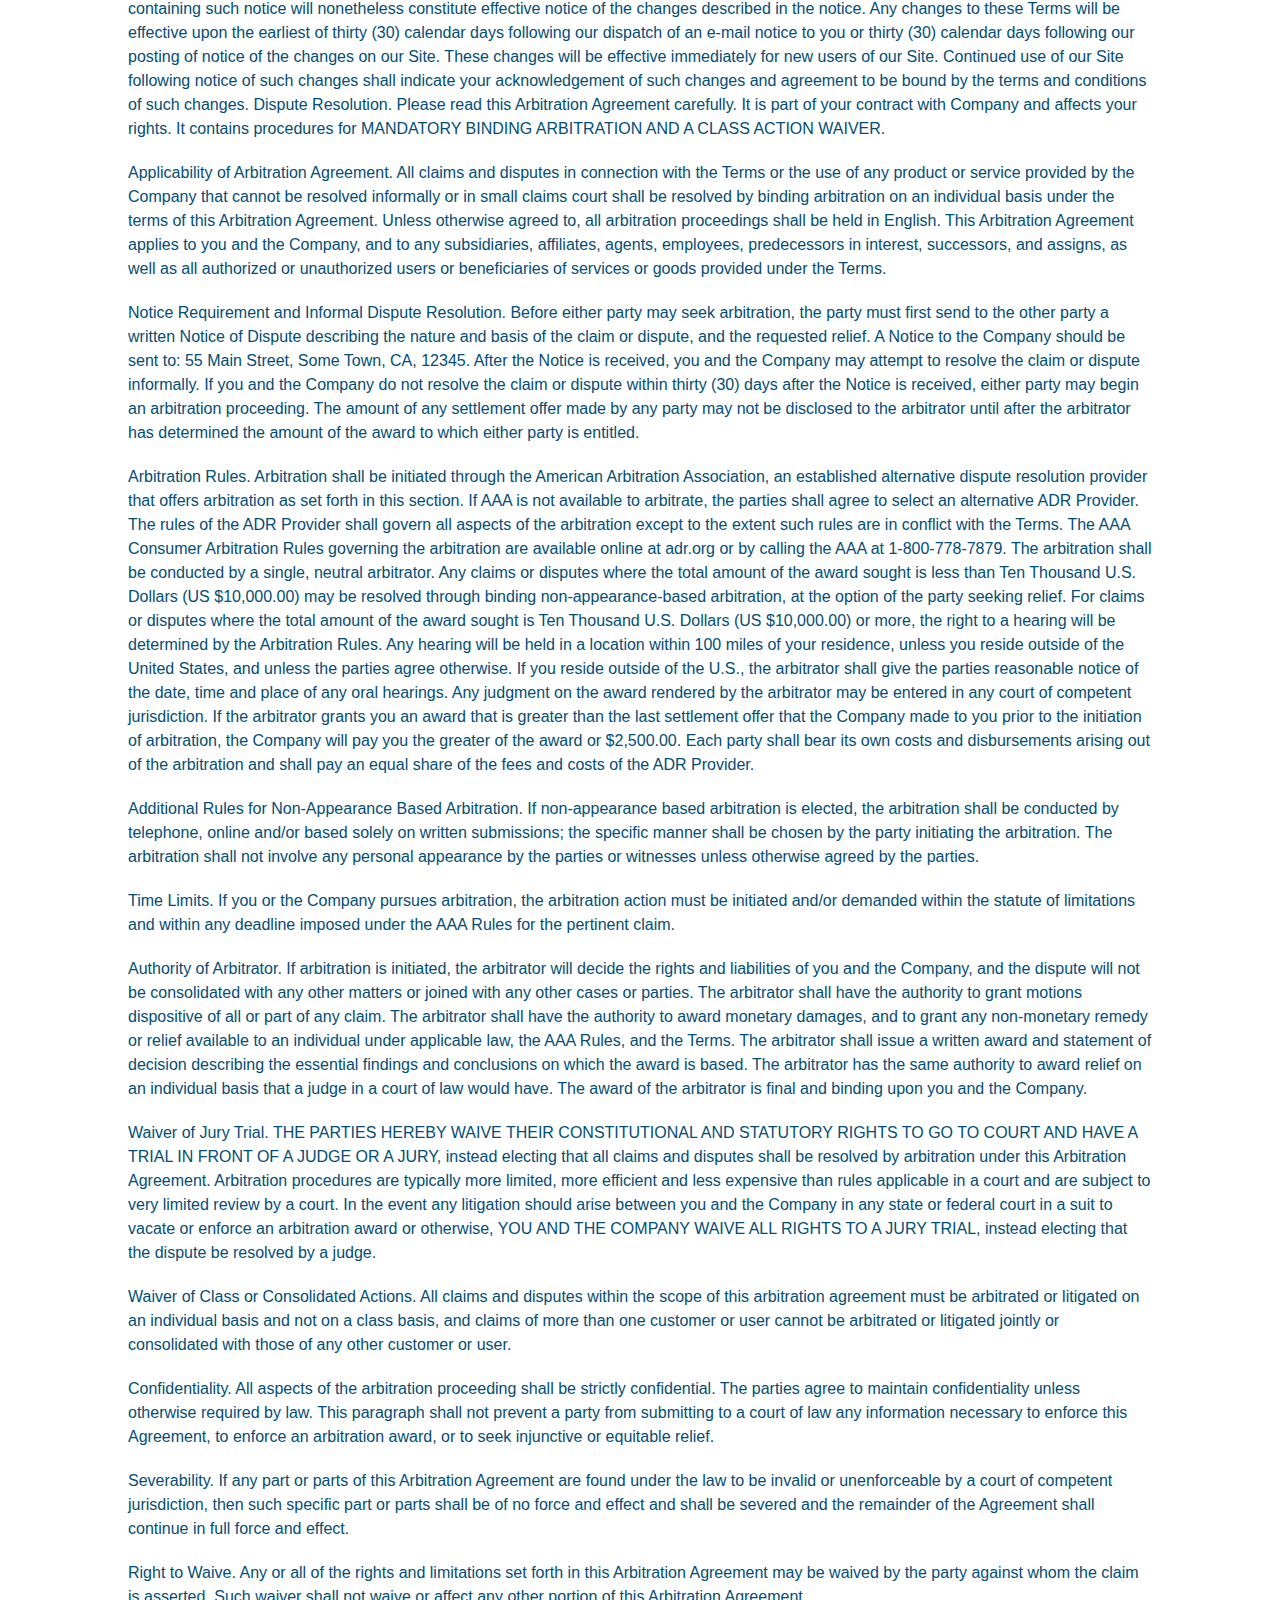
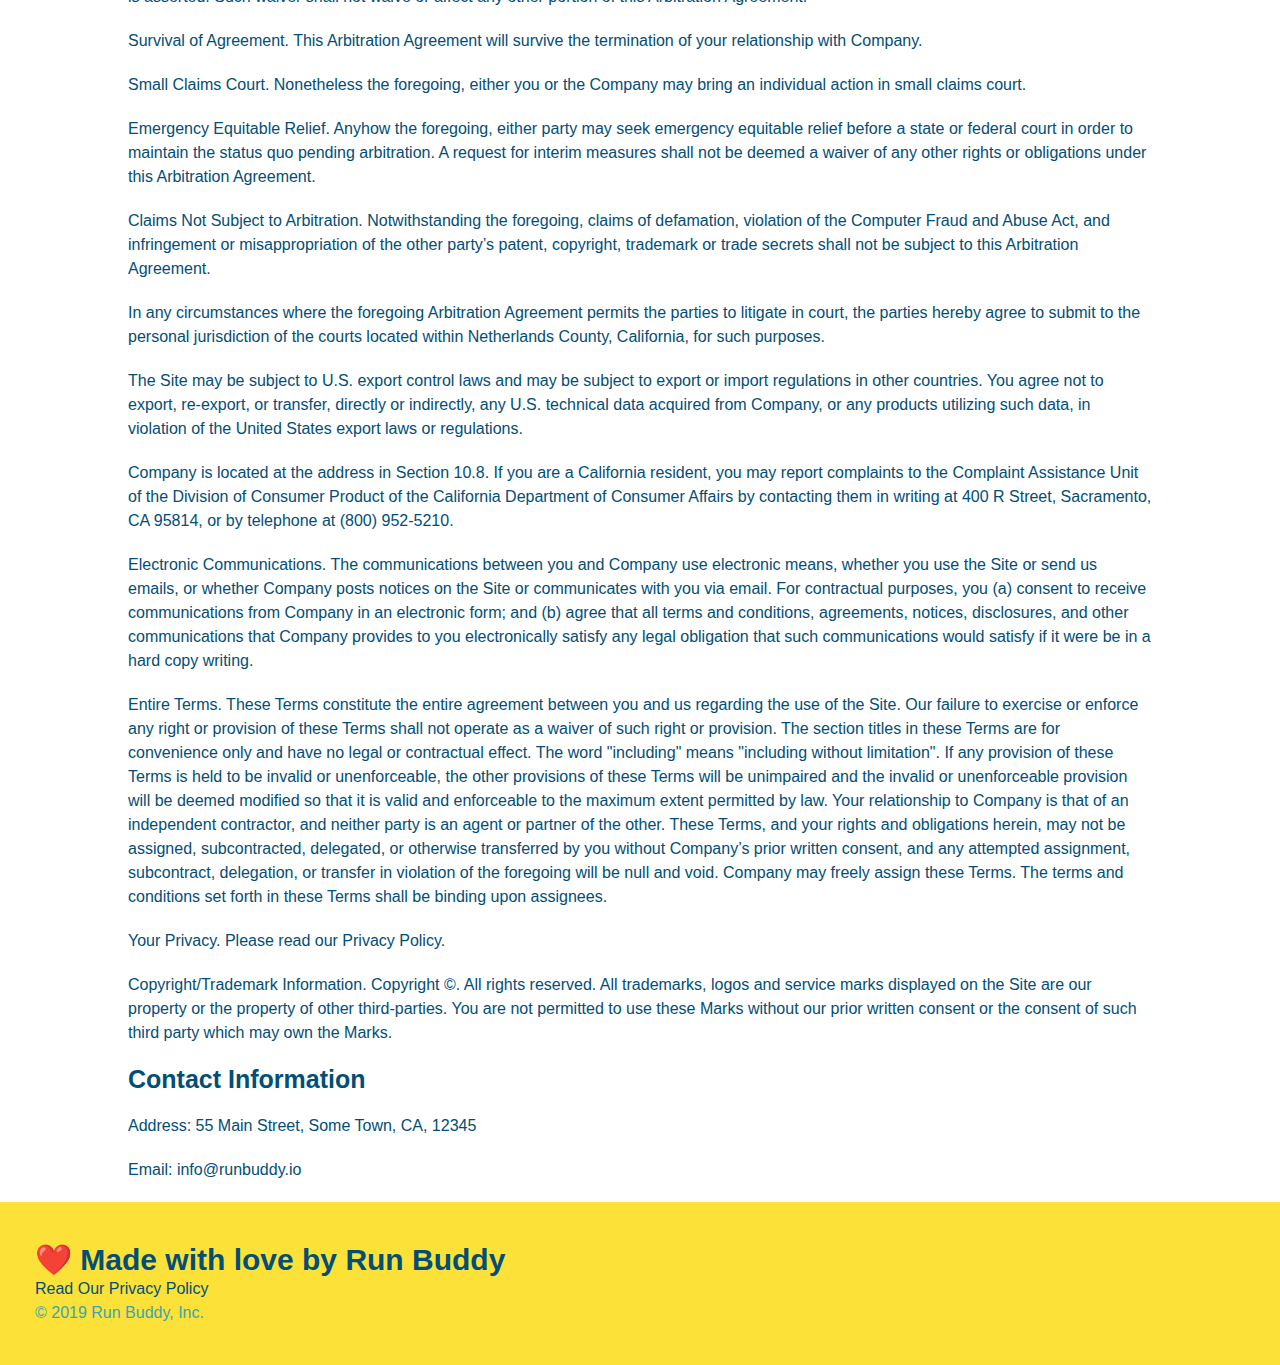
==== commit fb36b35d: "media queries" ====
--- a/privacy-policy.html
+++ b/privacy-policy.html
@@ -5,6 +5,7 @@
     <title class >Privacy Policy - Run Buddy</title>  
     <link rel="stylesheet" href="./assets/css/style.css"/>
     <link rel="stylesheet" href="./assets/css/secondary-styles.css"/>
+    <meta name="viewport" content="width=device-width, initial-scale=1.0"/>
   </head>
 
   <body>
--- a/assets/css/style.css
+++ b/assets/css/style.css
@@ -12,6 +12,9 @@
 header {
     padding: 20px 35px;
     background-color: #39a6b2;
+    display: flex;
+    justify-content: space-between;
+    flex-wrap: wrap;
 }
 
 header h1 {
@@ -19,7 +22,6 @@
     font-size: 36px;
     color: #fce138;
     margin: 0;
-    display: inline;
 }
 
 header a {
@@ -28,24 +30,29 @@
 }
 
 header nav {
-    float: right;
     margin: 7px 0;
 }
 
-header nav ul li {
-    display: inline;
+header nav ul {
+    display: flex;
+    flex-wrap: wrap;
+    justify-content: space-between;
+    align-items: center;
+    list-style: none;
 }
 
 header nav ul li a {
-    margin: 0 30px;
+    padding: 10px 15px;
     font-weight: lighter;
-    font-size: 22px;
+    font-size: 1.55vw;
 }
 
 footer {
     background: #fce138;
     width: 100%;
     padding: 40px 35px;
+    justify-content: space-between;
+    flex-wrap: wrap;
 }
 
 footer h2 {
@@ -56,9 +63,7 @@
 }
 
 footer div {
-    float: right;
     line-height: 1.5;
-    text-align: right;
 }
 
 footer a {
@@ -71,21 +76,21 @@
 
 .hero {
     background-image: url("../images/hero-bg.jpg");
-    height: 600px;
     background-size: cover;
     background-position: center;
-    position: relative;
+    display: flex;
+    justify-content: center;
+    flex-wrap: wrap;
+    align-items: flex-start;
 }
 
 .hero-form {
     border: 3px solid #024e76;
     background-color: #fce138;
     padding: 20px;
-    width: 500px;
-    color: #024e76;
-    position: absolute;
-    bottom: 120px;
-    right: 140px;
+    color: #024e76;
+    width: 40%;
+    margin: 3.5%;
 }
 
 .hero-form h3 { 
@@ -95,6 +100,21 @@
 
 .hero-form p {
     margin: 5px 0 15px 0;
+}
+
+.hero-cta {
+    width: 35%;
+    text-align: right;
+    margin: 3.5%;
+    color: #fff;
+    font-size: 18px;
+    line-height: 1.2;
+}
+
+.hero-cta h2 {
+    font-style: italic;
+    font-size: 55px;
+    color: #fce138;
 }
 
 .form-input {
@@ -117,10 +137,6 @@
     border: none;
     padding: 10px 20px;
     font-size: 16px;
-}
-
-.intro {
-    text-align: center;
 }
 
 .intro p {
@@ -129,44 +145,69 @@
     width: 80%;
     font-size: 20px;
     margin: 0 auto;
+    text-align: center;
 }
 
 .steps {
+    background: #fce138;
+}
+
+.step {
+    margin: 50px auto;
+    padding-bottom: 50px;
+    width: 80%;
+    border-bottom: 1px solid #39a6b2;
+    display: flex;
+    flex-wrap: wrap;
+    align-items: center;
+    justify-content: space-between;
+}
+
+.step h3 {
+    color: #024e76;
+    font-size: 46px;
+    flex: 1 30%;
+}
+
+.step-text p {
+    color: #39a6b2;
+    font-size: 18px;
+}
+
+.step-text h4 {
+    font-size: 26px;
+    line-height: 1.5;
+    color: #024e76;
+}
+
+.step-info {
+    flex: 2 70%;
+    display: flex;
+    flex-wrap: wrap;
+    align-items: center;
+}
+
+.step-img {
+    flex: 1 12%;
+    margin-right: 20px;
+}
+
+.step-text {
+    flex: 12;
+}
+
+.step-img img {
+    max-width: 100%;
+}
+
+.section-title {
+    font-size: 48px;
+    color: #024e76;
+    border-bottom: 3px solid;
+    padding-bottom: 20px;
     text-align: center;
-    background: #fce138;
-}
-
-.steps div {
-    margin-bottom: 80px;
-}
-
-.steps img {
-    width: 15%;
-    margin: 10px 0;
-}
-
-.steps h3 {
-    color: #024e76;
-    font-size: 46px;
-    margin-top: 10px;
-}
-
-.steps p {
-    color: #39a6b2;
-    font-size: 23px;
-}
-
-.steps span {
-    font-size: 38px;
-}
-
-.section-title {
-    font-size: 55px;
-    color: #024e76;
-    margin-bottom: 35px;
-    padding: 0 100px 20px 100px;
-    display: inline-block;
-    border-bottom: 3px solid;
+    margin: 0 auto 35px auto;
+    width: 50%;
 }
 
 .primary-border {
@@ -177,27 +218,28 @@
     border-color: #39a6b2;
 }
 
+.trainer {
+    margin: 20px;
+    background: #024e76;
+    color: #fce138;
+    flex: 1;
+}
+
 .trainers {
-    text-align: center;
-}
-
-.trainer {
-    width: 900px;
-    margin: 0 auto 30px auto;
-    background: #024e76;
-    color: #fce138;
-    overflow: auto;
+    width: 100%;
+    margin: 0 auto;
+    display: flex;
+    flex-wrap: wrap;
+    justify-content: space-around;
 }
 
 .trainer img {
-    width: 35%;
-    float: left;
+    width: 100%;
 }
 
 .trainer-bio {
-    padding:  35px;
-    float: left;
-    width: 65%;
+    padding:  25px;
+    line-height: 1.3;
 }
 
 .text-left {
@@ -208,20 +250,22 @@
     text-align: right;
 }
 
+.flex-row {
+    display: flex;
+}
+
 .trainer-bio h3 {
-    font-size: 32px;
-    margin-bottom: 8px;
+    font-size: 28px;
 }
 
 .trainer-bio h4 {
     font-weight: lighter;
-    font-size: 26px;
-    margin-bottom: 25px;
+    font-size: 22px;
+    margin-bottom: 15px;
 }
 
 .trainer-bio p {
     font-size: 17px;
-    line-height: 1.3;
 }
 
 .section-title {
@@ -234,25 +278,24 @@
 }
 
 .contact {
-    text-align: center;
     background: #024e76;
 }
 
+.contact-info {
+    display: flex;
+    justify-content: space-between;
+    flex-wrap: wrap;
+}
+
 .contact h2 {
     color: #fce138;
 }
 
 .contact-info iframe {
-    width: 400px;
     height: 400px;
 }
 
 .contact-info div {
-    width: 410px;
-    display: inline-block;
-    vertical-align: top;
-    text-align: left;
-    margin: 30px 0 0 60px;
     color: white;
 }
 
@@ -265,10 +308,133 @@
 .contact-info address {
     margin: 20px 0;
     line-height: 1.5;
-    font-size: 20px;
+    font-size: 16px;
     font-style: normal;
 }
 
 .contact-info a {
     color: #fce138;
 }
+
+.contact-info > * {
+    flex: 1;
+    margin: 15px;
+}
+
+.contact-form input, .contact-form textarea {
+    border: 1px solid #024e76;
+    display: block;
+    padding: 7px 15px;
+    font-size: 16px;
+    color: #024e76;
+    width: 100%;
+    margin-bottom: 15px;
+    margin-top: 5px;
+}
+
+.contact-form button {
+    width: 100%;
+    border: none;
+    background: #fce138;
+    color: #024e76;
+    text-align: center;
+    padding: 15px 0;
+    font-size: 16px;
+}
+
+/* MEDIA QUERY FOR SMALLER DESKTOP SCREENS AND SMALLER */
+@media screen and (max-width: 980px) {
+      /* this will be applied on any screen smaller than 980px */
+    header {
+        padding-bottom: 0;
+        justify-content: center;
+    }
+    header h1 {
+        width: 100%;
+        text-align: center;
+    }
+    header nav ul {
+        margin-top: 20px;
+        width: 100%;
+        justify-content: center;
+    }
+    header nav ul li a {
+        font-size: 20px;
+    }
+    footer h2, footer div {
+        text-align: center;
+        width: 100%;
+    }
+    .hero-cta, .hero-form {
+        width: 100%;
+    }
+    .hero-cta {
+        text-align: center;
+    }
+    .section-title {
+        width: 80%;
+    }
+    .trainer {
+        flex: 0 70%;
+    }
+    .contact-info iframe {
+        flex: 1 100%;
+    }
+}
+  
+  /* MEDIA QUERY FOR TABLETS AND SMALLER */
+  @media screen and (max-width: 768px) {
+      /* this will be applied on any screen between 768px and 575px */
+    section {
+        padding: 30px 15px;
+    }
+    .step h3 {
+        flex: 1 100%;
+    }
+    .step-info {
+        flex: 2 100%;
+        text-align: center;
+        justify-content: center;
+    }
+    .step-img {
+        flex: 0 32%;
+        margin-right: 0;
+        margin-top: 15px;
+        margin-bottom: 15px;
+    }
+    .step-text {
+        flex: 100%;
+    }
+}
+  
+  /* MEDIA QUERY FOR MOBILE PHONES AND SMALLER */
+  @media screen and (max-width: 575px) {
+      /* this will be applied on any screen smaller than 575px */
+    .hero-form button {
+        width: 100%;
+    }
+    
+    .section-title {
+        width: 95%;
+    }
+    
+    .intro p {
+        width: 100%;
+    }
+    
+    .trainer {
+        flex: 0 100%;
+    }
+    
+    .contact-info {
+        text-align: center;
+    }
+    
+    .contact-info > * {
+        flex: 0 100%;
+    }
+
+    .contact-form {
+        order: 3;
+    }
+}